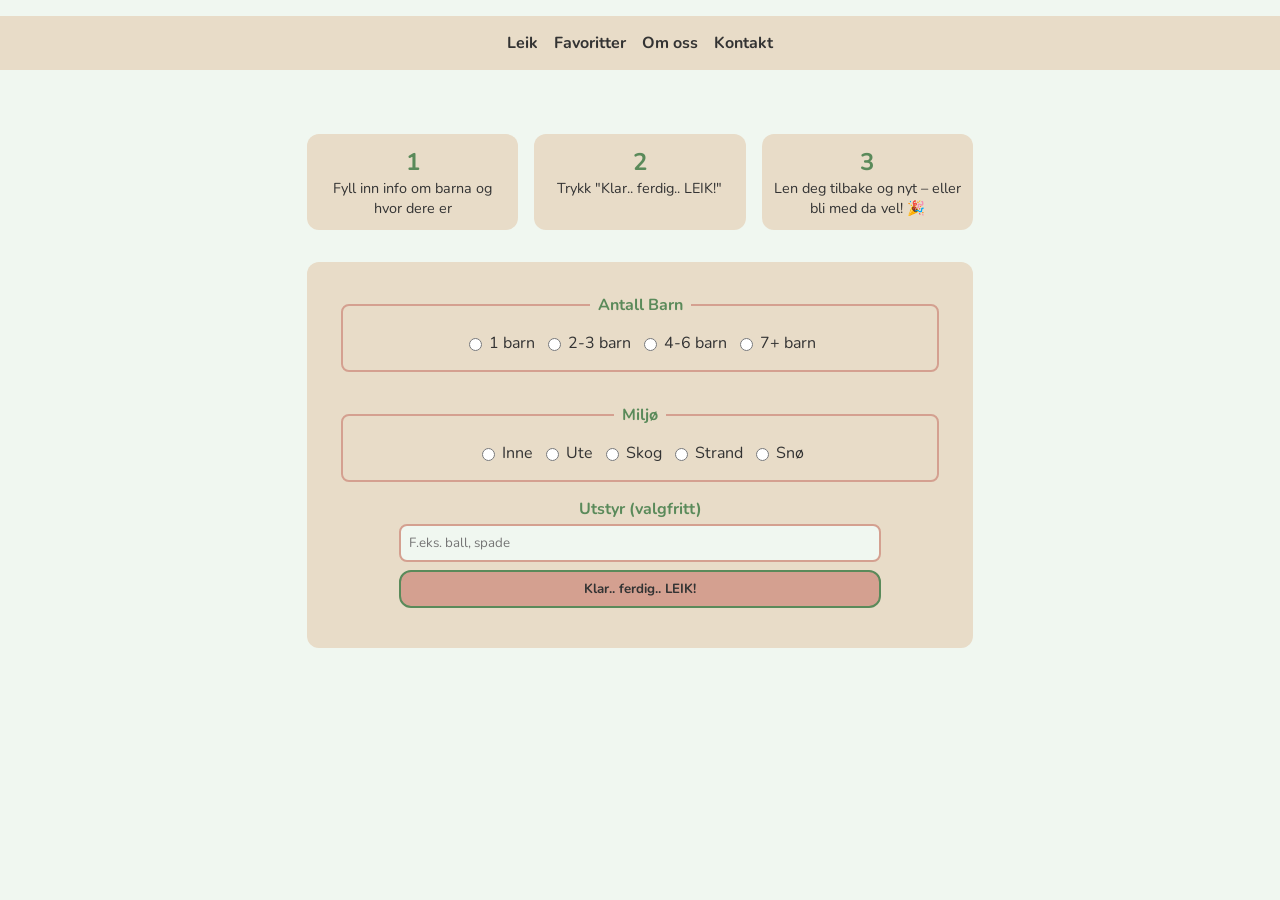
==== index.html @ d403821b "Feilmeldinger under felt i stedet for alert-popup" ====
<!DOCTYPE html>
<html lang="no">
    <head>
        <meta charset="UTF-8" />
        <meta name="viewport" content="width=device-width, initial-scale=1.0" />
        <title>Leik</title>
        <link rel="stylesheet" href="css/style.css">
        <link href="https://fonts.googleapis.com/css2?family=Nunito:wght@400;700&display=swap" rel="stylesheet">
    </head>
    <body>
          <!----------------------- Meny -------------------------->

        <header>
            <nav>
                <ul>
                    <li><a href="index.html">Leik</a></li>
                    <li><a href="favoritter.html">Favoritter</a></li>
                    <li><a href="om.html">Om oss</a></li>
                    <li><a href="kontakt.html">Kontakt</a></li>
                </ul>
            </nav>
        </header>

        <main>  

                <!----------------- Steg-forklaring ------------------->
           <div class="steg-container">

               <div class="steg">
                  <span class="steg-nummer">1</span>
                  <p>Fyll inn info om barna og hvor dere er</p>
               </div>

               <div class="steg">
                  <span class="steg-nummer">2</span>
                  <p>Trykk "Klar.. ferdig.. LEIK!"</p>
               </div>

               <div class="steg">
                  <span class="steg-nummer">3</span>
                  <p>Len deg tilbake og nyt – eller bli med da vel! 🎉</p>
               </div>
           </div>

               <!-------------------- Leke generator ------------------->
            <div class="generator" id="generator">
              <form id="leik-form">

                <fieldset>
                    <legend>Antall Barn</legend>
                 <!-------------- Radio knapper for antall barn ------------------->
                    <div class="radio-valg">
                        <input type="radio" id="en" name="antall" value="1">
                        <label for="en">1 barn</label>
                    </div>

                    <div class="radio-valg">
                        <input type="radio" id="to-tre" name="antall" value="2-3">
                        <label for="to-tre">2-3 barn</label>
                    </div>

                    <div class="radio-valg">
                        <input type="radio" id="fire-seks" name="antall" value="4-6">
                        <label for="fire-seks">4-6 barn</label>
                    </div>

                    <div class="radio-valg">
                        <input type="radio" id="mange" name="antall" value="7+">
                        <label for="mange">7+ barn</label>
                    </div>

                </fieldset>
                <span class="feil" id="antall-feil"></span>

                <!-------------- Alder-felt genereres her dynamisk med JavaScript ------------------->
                <div id="alder-container"></div>
                <span class="feil" id="alder-feil"></span>


                <fieldset>
                    <legend>Miljø</legend>
                      <!-------------- Radio knapper for miljø ------------------->

                    <div class="radio-valg">
                        <input type="radio" id="inne" name="sted" value="inne">
                        <label for="inne">Inne</label>
                    </div>

                    <div class="radio-valg">
                        <input type="radio" id="ute" name="sted" value="ute">
                        <label for="ute">Ute</label>
                    </div>

                    <div class="radio-valg">
                        <input type="radio" id="skog" name="sted" value="skog">
                        <label for="skog">Skog</label>
                    </div>

                    <div class="radio-valg">
                         <input type="radio" id="strand" name="sted" value="strand">
                         <label for="strand">Strand</label>
                    </div>

                    <div class="radio-valg">
                        <input type="radio" id="sno" name="sted" value="sno">
                        <label for="sno">Snø</label> 
                    </div>             
                </fieldset>
                <span class="feil" id="sted-feil"></span>

                <!--------------------- Utstyr ------------------->
                <label for="utstyr">Utstyr (valgfritt)</label>
                <input type="text" id="utstyr" name="utstyr" placeholder="F.eks. ball, spade">

                <!---------------------  knapp ------------------->
                <button type="submit">Klar.. ferdig.. LEIK!</button>

                <!--- Lasteindikator – vises mens AI genererer --->
                <div id="laster" hidden>
                   <p>Genererer lekforslag... 🎲</p>
                </div>

              </form>
            </div>

            <!-------------------- Resultater vises her -------------------->
            <div id="resultater" hidden>
                <h2>Her er forslagene dine! 🎉</h2>
                <ul id="resultater-liste"></ul>
            </div>

        </main>

        <footer>

        </footer>

        <script src="js/config.js"></script>
        <script src="js/main.js"></script>
        <script src="js/generator.js"></script>
    </body>
</html>
---- css/style.css ----
/* =============================================
   LEIK – GLOBAL STYLESHEET
   Farger, layout og komponenter
   ============================================= */


/* =============================================
   1. RESET OG VARIABLER
   Globale innstillinger og fargepalett
   ============================================= */

* {
    box-sizing: border-box; /* padding og border regnes inni elementet */
}

:root {
    /* Farger */
    --farge-bakgrunn: #f0f7f0;    /* lys grønnlig bakgrunn */
    --farge-overflate: #e8dcc8;   /* varm beige til kort og bokser */
    --farge-gronn: #5a8a5a;       /* hovedfarge – naturlig grønn */
    --farge-blaa: #a8c8e8;        /* aksent – ikke i bruk ennå */
    --farge-rosa: #d4a090;        /* aksent – terrakotta/rosa */
    --farge-tekst: #333333;       /* mørk tekst */
}


/* =============================================
   2. GRUNNSTIL
   Gjelder hele siden (body, skrift, bakgrunn)
   ============================================= */

body {
    background-color: var(--farge-bakgrunn);
    color: var(--farge-tekst);
    font-family: 'Nunito', sans-serif; /* leken og rund skrifttype */
    margin: 0;
    padding: 0;
}

main {
    padding: 1rem; 
}


/* =============================================
   3. NAVIGASJON
   Header og menylenker øverst på siden
   ============================================= */

header {
    background-color: var(--farge-overflate);
}

nav ul {
    list-style: none;       /* fjerner kulepunkter */
    display: flex;          /* legger lenkene side om side */
    justify-content: center; /* sentrerer dem */
    gap: 1rem;              /* luft mellom lenkene */
    padding: 1rem;
}

nav a {
    color: var(--farge-tekst);
    text-decoration: none;  /* fjerner understreking */
    font-weight: bold;
}

nav a:hover {
    color: var(--farge-gronn); /* grønn farge når man holder over */
}


/* =============================================
   4. STEG-FORKLARING
   Tre bokser over generatoren som forklarer appen
   ============================================= */

.steg-container {
    display: flex;
    flex-direction: row;    /* horisontal på desktop */
    gap: 1rem;
    max-width: 666px;
    width: 90%;
    margin: 2rem auto 0 auto;
}

.steg {
    background-color: var(--farge-overflate);
    border-radius: 12px;
    padding: 0.75rem;
    flex: 1;                /* alle boksene like brede */
    text-align: center;
}

.steg-nummer {
    font-size: 1.5rem;
    font-weight: bold;
    color: var(--farge-gronn);
}

.steg p {
    font-size: 0.9rem;
    margin: 0;
}

/* Vertikal på mobil – under 600px stables boksene */
@media (max-width: 600px) {
    .steg-container {
        flex-direction: column;
    }
}


/* =============================================
   5. GENERATOR
   Hovedskjemaet der brukeren fyller inn info
   ============================================= */

.generator {
    max-width: 666px;
    width: 90%;
    margin: 2rem auto;
    padding: 2rem;
    background-color: var(--farge-overflate);
    border-radius: 12px;
}

/* Ramme rundt grupper av felt (antall barn, miljø) */
fieldset {
    border: 2px solid var(--farge-rosa);
    border-radius: 8px;
    padding: 1rem;
    margin-bottom: 1rem;
    text-align: center;
    display: flex;
    flex-wrap: wrap;        /* bryter til ny linje hvis det ikke er plass */
    justify-content: center;
    gap: 0.5rem;
}

/* Tittelen som sitter på rammelinjen */
legend {
    padding: 0 0.5rem;
    font-weight: bold;
    color: var(--farge-gronn);
}

/* Holder radio-knapp og tekst sammen som ett par */
.radio-valg {
    display: flex;
    align-items: center;
    gap: 0.25rem;
}

input[type="radio"] {
    cursor: pointer; /* hånd-ikon når man holder over */
}

label {
    cursor: pointer;
    white-space: nowrap; /* hindrer at teksten brekker */
}

/* Alder-checkboxes genereres dynamisk av JavaScript */
#alder-container {
    display: flex;
    flex-wrap: wrap;
    gap: 0.5rem;
    align-items: center;
    justify-content: center;
    margin-bottom: 1rem;
}


/* =============================================
   6. UTSTYR-FELT
   Tekstfeltet der brukeren skriver inn utstyr
   ============================================= */

label[for="utstyr"] {
    display: block;
    text-align: center;
    margin-bottom: 0.25rem;
    font-weight: bold;
    color: var(--farge-gronn);
}

input[type="text"] {
    display: block;
    width: 80%;
    margin: 0 auto 0.5rem auto;
    padding: 0.5rem;
    border-radius: 8px;
    border: 2px solid var(--farge-rosa);
    font-family: 'Nunito', sans-serif;
    background-color: var(--farge-bakgrunn);
}


/* =============================================
   7. KNAPPER
   Alle knapper på siden
   ============================================= */

button {
    background-color: var(--farge-rosa);
    color: var(--farge-tekst);
    border: 2px solid var(--farge-gronn);
    border-radius: 12px;
    padding: 0.5rem;
    margin: 0.5rem auto;
    display: block;
    width: 80%;
    font-weight: bold;
    font-family: 'Nunito', sans-serif;
}

button:hover {
    background-color: var(--farge-gronn);
    color: var(--farge-bakgrunn); /* lys tekst på mørk bakgrunn */
    cursor: pointer;
}

/* Slett-knapp rød på hover */
#favoritter-liste button:hover {
    background-color: #c0392b; /* rød */
    border-color: #c0392b;
    color: white;
}


/* =============================
   8. LASTEINDIKATOR
   ============================= */

#laster {
    text-align: center;
    padding: 1rem;
    color: var(--farge-gronn);
    font-weight: bold;
    font-size: 1.2rem;
}

/* =============================================
   9. RESULTATER
   Kortene som vises etter AI-generering
   ============================================= */

#resultater {
    max-width: 666px;
    width: 90%;
    margin: 2rem auto;
}

#resultater h2 {
    text-align: center;
    margin-bottom: 1rem;
}

#resultater-liste {
    list-style: none;
    display: flex;
    flex-direction: column;
    gap: 1rem;
}

/* Hvert resultatkort */
.resultat-kort {
    background-color: var(--farge-overflate);
    border-radius: 12px;
    padding: 1.5rem;
    border: 2px solid var(--farge-gronn); 
}


/* =============================================
   10. KONTAKTSKJEMA
   Skjemaet på kontakt-siden
   ============================================= */

/* Wrapper rundt hvert felt (label + input) */
.skjema-felt {
    display: flex;
    flex-direction: column; /* label over input */
    margin-bottom: 1rem;
}

input[type="email"],
textarea {
    padding: 0.5rem;
    border-radius: 8px;
    border: 2px solid var(--farge-rosa);
    font-family: 'Nunito', sans-serif;
    background-color: var(--farge-bakgrunn);
}

/* Boksen rundt hele kontaktskjemaet */
.kontakt-boks {
    max-width: 666px;
    width: 90%;
    margin: 2rem auto;
    padding: 2rem;
    background-color: var(--farge-overflate);
    border-radius: 12px;
}

/* Grønn ramme når brukeren klikker i et felt */
input[type="text"]:focus,
input[type="email"]:focus,
textarea:focus {
    border-color: var(--farge-gronn);
    outline: none; /* fjerner standard blå outline */
}

/* Feltene i kontaktskjemaet tar full bredde */
.kontakt-boks input[type="text"],
.kontakt-boks input[type="email"],
.kontakt-boks textarea {
    width: 100%;
    background-color: var(--farge-bakgrunn);
}

/* Feilmelding i kontaktskjema */
.feil {
    color: var(--farge-gronn);
    font-size: 0.85rem;
    text-align: center;
}

/* Takkmelding etter innsending */
#takk-melding {
    text-align: center;
    color: var(--farge-gronn);
    font-weight: bold;
    padding: 0.5rem;
}


/* =============================================
   11. FAVORITTER
   Siden som viser lagrede lekforslag
   ============================================= */

#favoritter-container {
    max-width: 666px;
    width: 90%;
    margin: 2rem auto;
    padding: 0 1rem;
    display: flex;
    flex-direction: column;
    align-items: center;
}

#favoritter-container h1 {
    text-align: center;
    margin-bottom: 1rem;
}

#favoritter-liste {
    list-style: none;
    display: flex;
    flex-direction: column;
    gap: 1rem;
    margin-top: 1rem;
    width: 100%;
}

/* Grønn kant på favoritt-kort */
#favoritter-liste .resultat-kort {
    border: 2px solid var(--farge-gronn);
    cursor: pointer;
    transition: border-color 0.2s ease; /* myk overgang */
}

/* Rosa kant når man holder over */
#favoritter-liste .resultat-kort:hover {
    border-color: var(--farge-rosa);
}
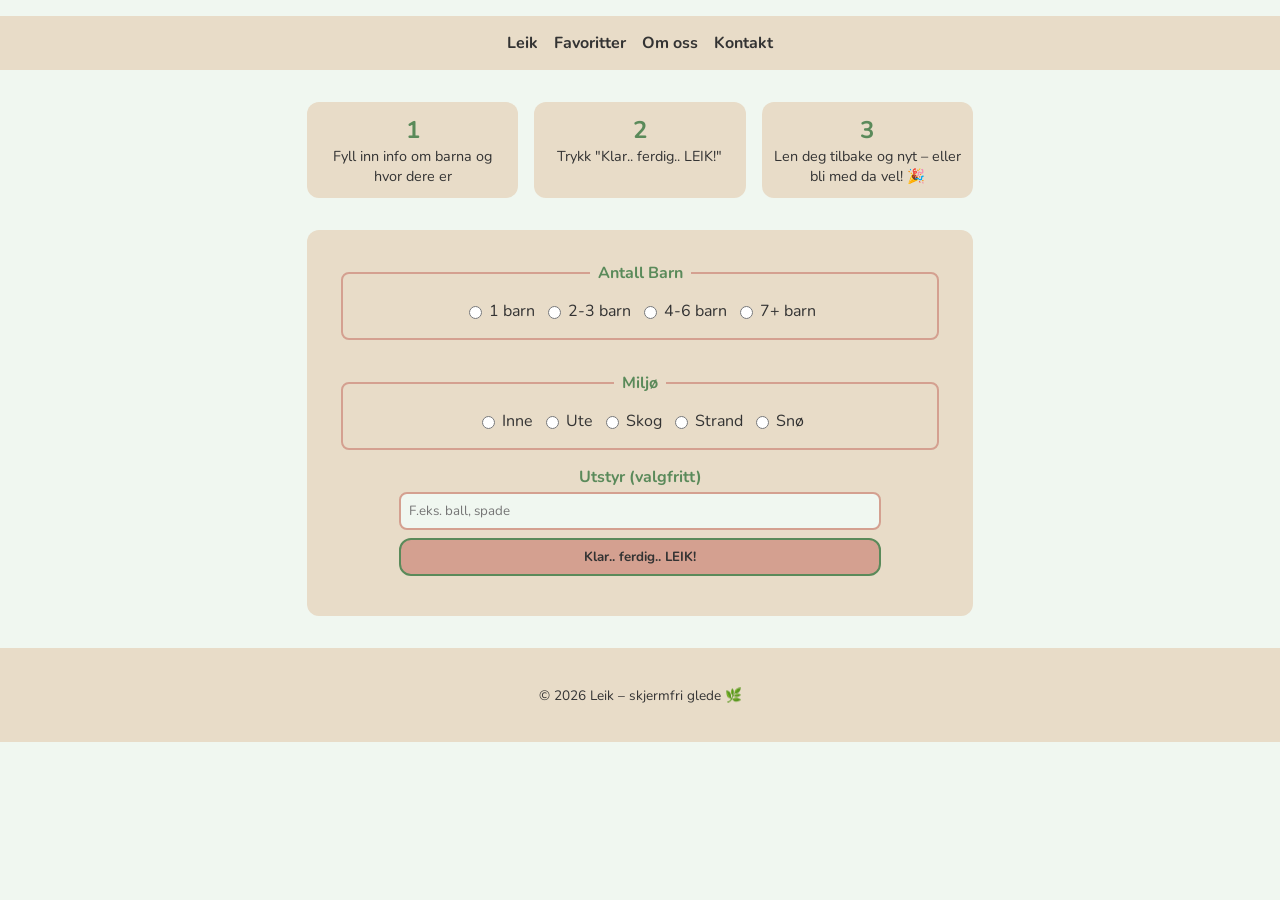
==== commit b1be0ec6: "la til footer tekst" ====
--- a/index.html
+++ b/index.html
@@ -132,7 +132,7 @@
         </main>
 
         <footer>
-
+                <p>© 2026 Leik – skjermfri glede 🌿</p>
         </footer>
 
         <script src="js/config.js"></script>
--- a/css/style.css
+++ b/css/style.css
@@ -38,7 +38,7 @@
 }
 
 main {
-    padding: 1rem; 
+    padding: 0; 
 }
 
 
@@ -262,14 +262,17 @@
     display: flex;
     flex-direction: column;
     gap: 1rem;
-}
-
-/* Hvert resultatkort */
+    padding: 0;
+    margin: 0;
+}
+
 .resultat-kort {
     background-color: var(--farge-overflate);
     border-radius: 12px;
     padding: 1.5rem;
-    border: 2px solid var(--farge-gronn); 
+    border: 2px solid var(--farge-gronn);
+    width: 100%;
+    box-sizing: border-box;
 }
 
 
@@ -363,6 +366,7 @@
     gap: 1rem;
     margin-top: 1rem;
     width: 100%;
+    padding: 0;
 }
 
 /* Grønn kant på favoritt-kort */
@@ -375,4 +379,42 @@
 /* Rosa kant når man holder over */
 #favoritter-liste .resultat-kort:hover {
     border-color: var(--farge-rosa);
+}
+
+/* =============================================
+   12. OM OSS
+   ============================================= */
+
+.om-boks {
+    max-width: 666px;
+    width: 90%;
+    margin: 2rem auto;
+    padding: 2rem;
+    background-color: var(--farge-overflate);
+    border-radius: 12px;
+}
+
+.om-boks h1, .om-boks h2 {
+    color: var(--farge-gronn);
+    margin-bottom: 0.5rem;
+    text-align: center;
+}
+
+.om-boks p {
+    margin-bottom: 42px;
+    padding: 0 22px;
+    text-align: center;
+}
+
+/* =============================================
+   13. FOOTER
+   ============================================= */
+
+footer {
+    text-align: center;
+    padding: 1.5rem;
+    margin-top: 2rem;
+    background-color: var(--farge-overflate);
+    color: var(--farge-tekst);
+    font-size: 0.85rem;
 }
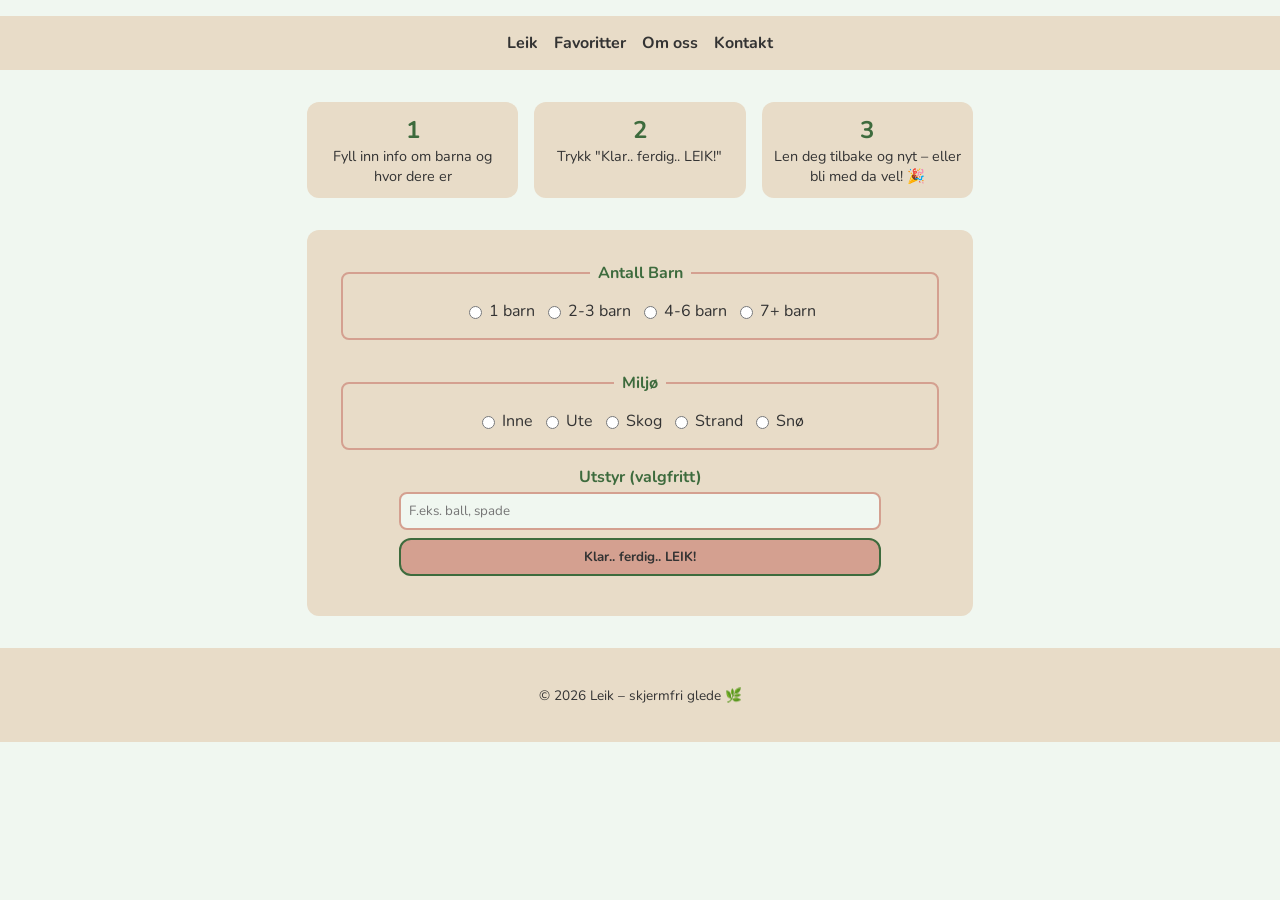
==== commit c2ccf6ec: "vente "animasjon"" ====
--- a/index.html
+++ b/index.html
@@ -3,6 +3,7 @@
     <head>
         <meta charset="UTF-8" />
         <meta name="viewport" content="width=device-width, initial-scale=1.0" />
+        <meta name="description" content="Leik – finn morsomme skjermfrie lekforslag for barn tilpasset alder, sted og antall.">
         <title>Leik</title>
         <link rel="stylesheet" href="css/style.css">
         <link href="https://fonts.googleapis.com/css2?family=Nunito:wght@400;700&display=swap" rel="stylesheet">
@@ -117,7 +118,7 @@
 
                 <!--- Lasteindikator – vises mens AI genererer --->
                 <div id="laster" hidden>
-                   <p>Genererer lekforslag... 🎲</p>
+                   <p>Genererer lekforslag<span class="prikker"></span></p>
                 </div>
 
               </form>
--- a/css/style.css
+++ b/css/style.css
@@ -17,7 +17,7 @@
     /* Farger */
     --farge-bakgrunn: #f0f7f0;    /* lys grønnlig bakgrunn */
     --farge-overflate: #e8dcc8;   /* varm beige til kort og bokser */
-    --farge-gronn: #5a8a5a;       /* hovedfarge – naturlig grønn */
+    --farge-gronn: #3d6b3d;       /* hovedfarge – naturlig grønn */
     --farge-blaa: #a8c8e8;        /* aksent – ikke i bruk ennå */
     --farge-rosa: #d4a090;        /* aksent – terrakotta/rosa */
     --farge-tekst: #333333;       /* mørk tekst */
@@ -241,6 +241,19 @@
     font-size: 1.2rem;
 }
 
+/* Animerte prikker på lasteindikator */
+.prikker::after {
+    content: '';
+    animation: prikker 1.5s infinite;
+}
+
+@keyframes prikker {
+    0%   { content: '.'; }
+    33%  { content: '..'; }
+    66%  { content: '...'; }
+    100% { content: ''; }
+}
+
 /* =============================================
    9. RESULTATER
    Kortene som vises etter AI-generering
@@ -357,6 +370,7 @@
 #favoritter-container h1 {
     text-align: center;
     margin-bottom: 1rem;
+    text-align: center;
 }
 
 #favoritter-liste {
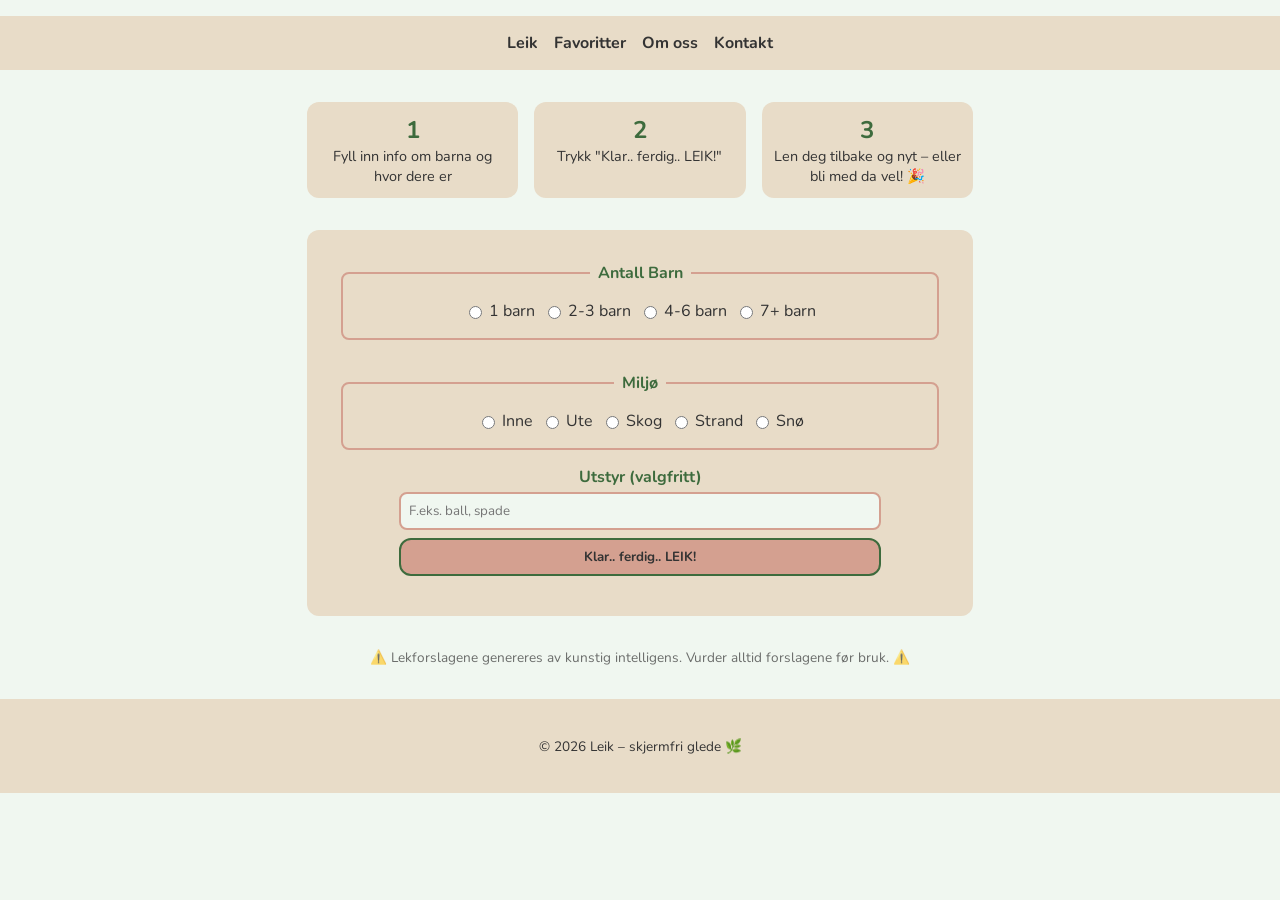
==== commit 57b958eb: "la til ai advarsel på main" ====
--- a/index.html
+++ b/index.html
@@ -114,15 +114,25 @@
                 <input type="text" id="utstyr" name="utstyr" placeholder="F.eks. ball, spade">
 
                 <!---------------------  knapp ------------------->
-                <button type="submit">Klar.. ferdig.. LEIK!</button>
+                <button type="submit" aria-label="Generer lekforslag for barn">Klar.. ferdig.. LEIK!</button>
 
                 <!--- Lasteindikator – vises mens AI genererer --->
                 <div id="laster" hidden>
-                   <p>Genererer lekforslag<span class="prikker"></span></p>
+                    <p>🌿🌿🌿🌿</p>
+                   <p class="laster-tekst">Genererer lekforslag<span class="prikker"></span></p>
+                   <p>🌿🌿🌿🌿</p>
                 </div>
 
               </form>
             </div>
+
+                   <!--------- API-feilmelding ------------>
+            <div id="api-feil" hidden>
+                <p>Noe gikk galt. Prøv igjen! 🌿</p>
+            </div>
+
+            <!-- AI-advarsel -->
+            <p class="ai-advarsel">⚠️ Lekforslagene genereres av kunstig intelligens. Vurder alltid forslagene før bruk. ⚠️</p>
 
             <!-------------------- Resultater vises her -------------------->
             <div id="resultater" hidden>
--- a/css/style.css
+++ b/css/style.css
@@ -223,7 +223,7 @@
 
 /* Slett-knapp rød på hover */
 #favoritter-liste button:hover {
-    background-color: #c0392b; /* rød */
+    background-color: #c0392b; 
     border-color: #c0392b;
     color: white;
 }
@@ -239,6 +239,12 @@
     color: var(--farge-gronn);
     font-weight: bold;
     font-size: 1.2rem;
+}
+
+.laster-tekst {
+    text-align: center;
+    min-width: 220px; /* holder bredden stabil */
+    display: inline-block;
 }
 
 /* Animerte prikker på lasteindikator */
@@ -254,6 +260,30 @@
     100% { content: ''; }
 }
 
+/* API-feilmelding */
+#api-feil {
+    max-width: 666px;
+    width: 90%;
+    margin: 1rem auto;
+    padding: 1rem;
+    background-color: #fdf0ef;
+    border: 2px solid var(--farge-rosa);
+    border-radius: 12px;
+    text-align: center;
+    color: var(--farge-tekst);
+}
+
+/* AI-advarsel */
+.ai-advarsel {
+    text-align: center;
+    font-size: 0.85rem;
+    color: var(--farge-tekst);
+    opacity: 0.7;
+    max-width: 666px;
+    width: 90%;
+    margin: 0 auto;
+}
+
 /* =============================================
    9. RESULTATER
    Kortene som vises etter AI-generering
@@ -299,6 +329,11 @@
     display: flex;
     flex-direction: column; /* label over input */
     margin-bottom: 1rem;
+}
+
+.kontakt-boks h1 {
+    text-align: center;
+    color: var(--farge-gronn);
 }
 
 input[type="email"],
@@ -343,6 +378,10 @@
     text-align: center;
 }
 
+.kontakt-boks button {
+    margin-top: 2rem;
+}
+
 /* Takkmelding etter innsending */
 #takk-melding {
     text-align: center;
@@ -414,6 +453,10 @@
     text-align: center;
 }
 
+.om-boks h2 {
+    margin-top: 1.5rem;
+}
+
 .om-boks p {
     margin-bottom: 42px;
     padding: 0 22px;
